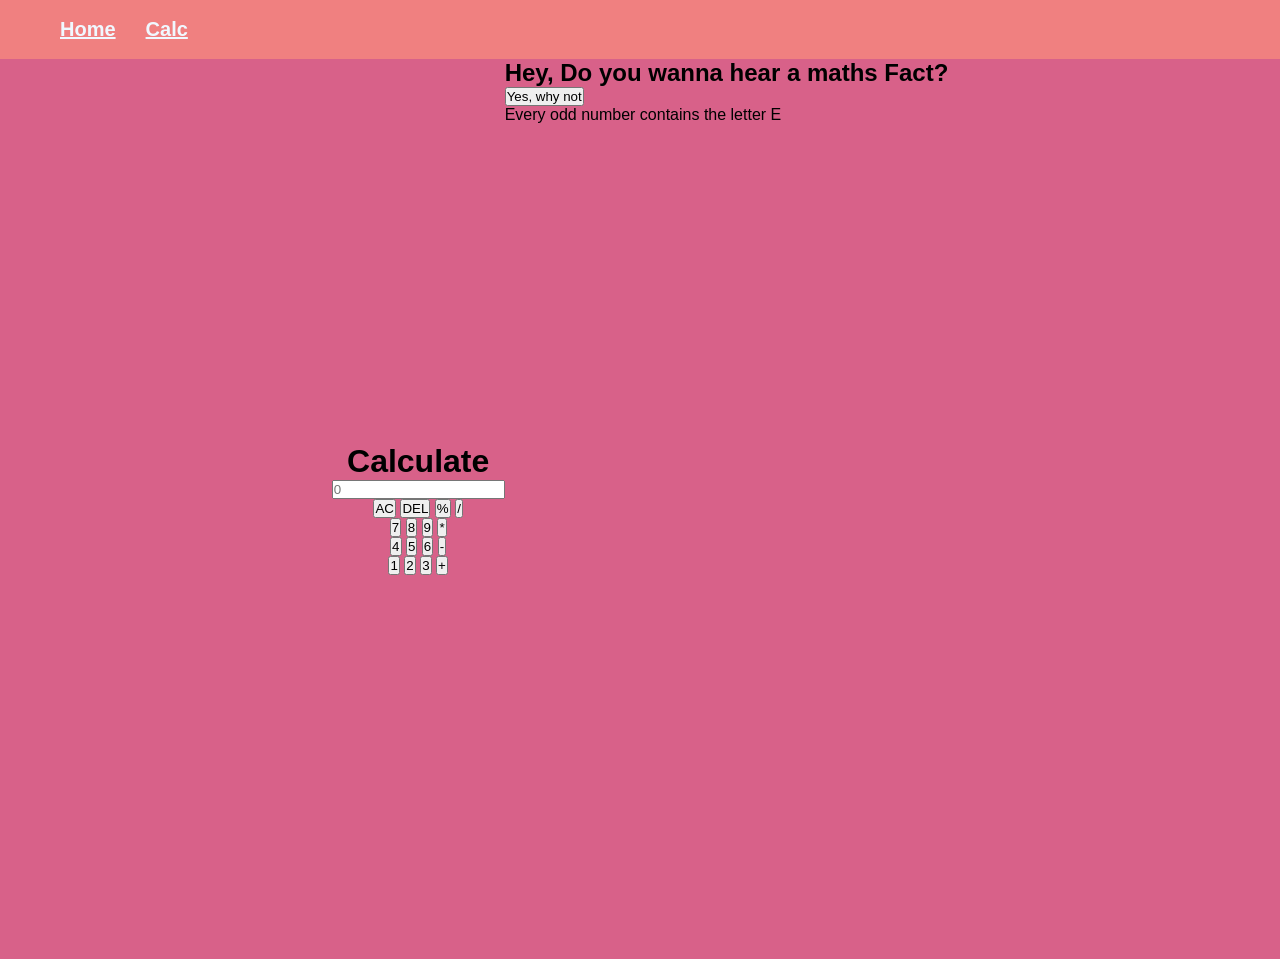
==== Calc.html @ 69eda092 "right now I am working on calc page I have given the navigation bar and styled it then I doing the c" ====
<!DOCTYPE html>
<html lang="en">
    <head>
        <meta charset="UTF-8">
        <meta name="viewport"
        content="width=device-width, initial-scale=1.0">
        <title>Calc Page</title>
        <link rel="StyleSheet" href="style.css">
    </head>
    <body>
      <header class="page2">
        <page2head>
            <ul>
                <li><a href="index.html">Home</a></li>
                <li><a href="calc.html">Calc</a></li>
            </ul>
        </page2head>
    </header>
        <page2sec class="sec2">
            <cal1>
                <h1>Calculate</h1>
                <input type="text" placeholder="0">
                <div>
                     <button>AC</button>
                     <button>DEL</button>
                     <button>%</button>
                     <button>/</button>
                </div>
                <div>
                     <button>7</button>
                     <button>8</button>
                     <button>9</button>
                     <button>*</button>
                </div>
                <div>
                     <button>4</button>
                     <button>5</button>
                     <button>6</button>
                     <button>-</button>
                 </div>
                 <div>
                     <button>1</button>
                     <button>2</button>
                     <button>3</button>
                     <button>+</button>
                </div>
            </cal1>
            <div class="container">
                <h2>Hey, Do you wanna hear a maths Fact?</h2>
                <button id="ask-button">Yes, why not</button>
                <div id="answer-box">
                    <p>Every odd number contains the letter E</p>
                </div>
            </div>
        </page2sec>
    </body>
</html>
---- style.css ----
*{
    margin:0px;
    padding:0px;
    box-sizing: Border-box;
    font-family: 'Ariel',sans-serif;

    /*This is for index.html page or you can simply say for home page */
}
.navbar{
    background-color:lightcoral;
    padding:18px 60px;
    display: flex;
    justify-content: space-between;
    align-items:center;
}
.navbar ul{
    list-style: none;
    display: flex;
    gap: 30px;
}
.navbar ul li a{
    color:aliceblue;
    text-decoration: underline;
    font-size: 20px;
    font-weight: bold;
    transition: 0.3sec ease;
}
.navbar ul li a:hover{
    color:antiquewhite;
}
.sec {
    background-color:rgb(216, 97, 137);
    height: 100vh;
    display: flex;
    justify-content:center;
    align-items: center;
    text-align:center;
    flex-direction:column;
    background-size: cover;
    background-repeat: no-repeat;
    background-position: center;
}
.sec h1{
    font-size:60px;

}
.sec p{
    font-size:20px;
    margin: 5px 0px;
}
.sec .btn{
    display:flex;
    padding:12px 20px;
    background-color: #e7a373;
    color:#fff;
    font-size:18px;
    letter-spacing:1px;
    text-decoration:none;
    border-radius:5px;
    transition: 0.3sec ease;
    
}
.sec .btn:hover{
    background-color:#d29163;
}

/*This is for 2nd page */
.page2{
    background-color:lightcoral;
    padding:18px 60px;
    display: flex;
    justify-content: space-between;
    align-items:center;
}
.page2 ul{
    list-style: none;
    display: flex;
    gap: 30px;
}
.page2 ul li a{
    color:aliceblue;
    text-decoration: underline;
    font-size: 20px;
    font-weight: bold;
    transition: 0.3sec ease;
}
.page2 ul li a:hover{
    color:antiquewhite;
}

.sec2 {
    background-color:rgb(216, 97, 137);
    height: 100vh;
    display: flex;
    justify-content:center;
}
.sec2 cal1 {
    height: 100vh;
    display: flex;
    justify-content:center;
    align-items: center;
    text-align:center;
    flex-direction:column;
    background-size: cover;
    background-repeat: no-repeat;
    background-position: center;
}
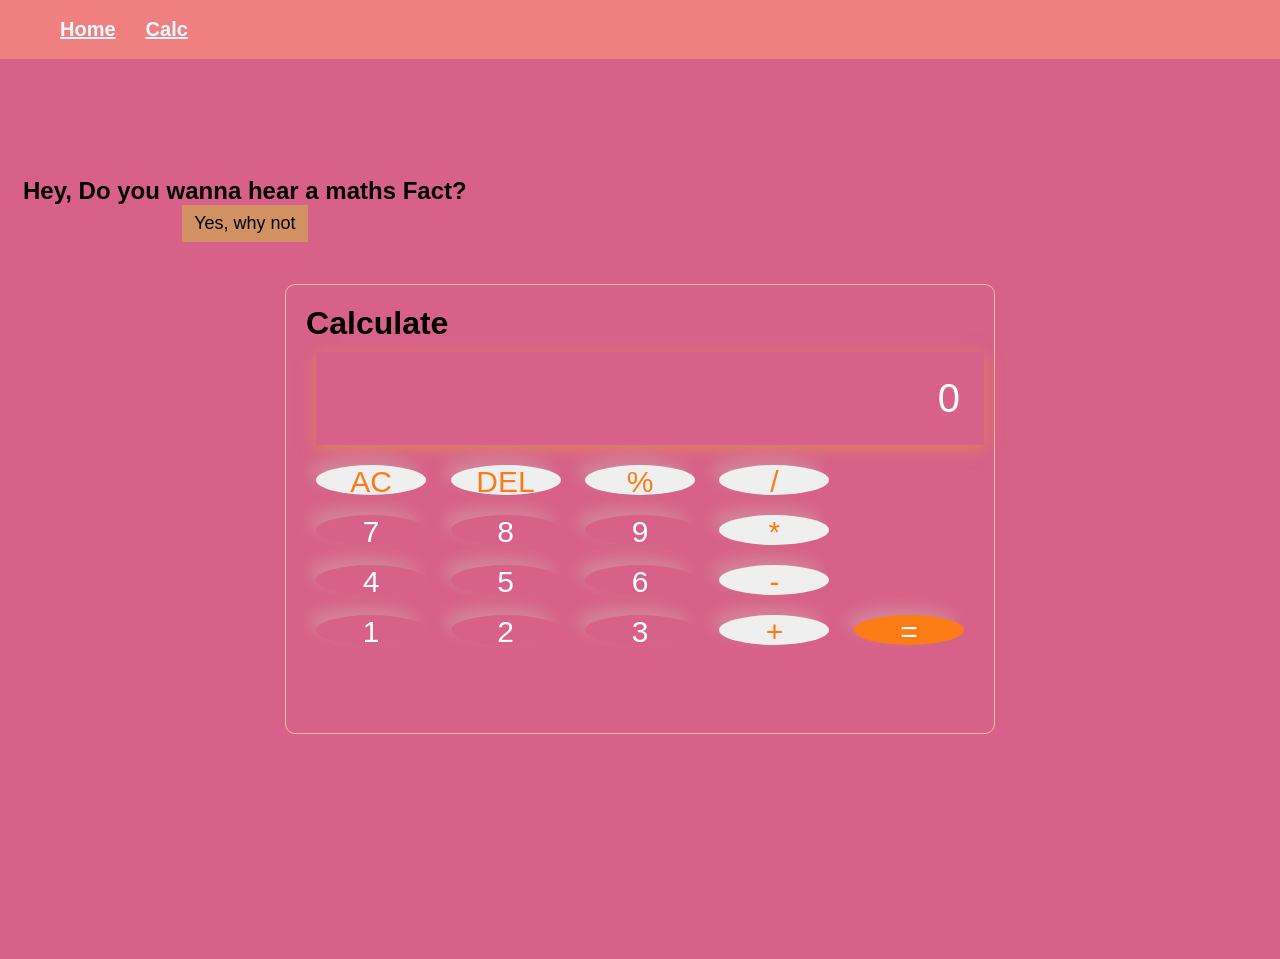
==== commit 6a2f909f: "I have done till the calculator buttons part and it was exhauting now I will add one more feature to" ====
--- a/Calc.html
+++ b/Calc.html
@@ -17,34 +17,35 @@
         </page2head>
     </header>
         <page2sec class="sec2">
-            <cal1>
+            <div class="calculatorpart">
                 <h1>Calculate</h1>
                 <input type="text" placeholder="0">
                 <div>
-                     <button>AC</button>
-                     <button>DEL</button>
-                     <button>%</button>
-                     <button>/</button>
+                     <button class="aribtns">AC</button>
+                     <button class="aribtns">DEL</button>
+                     <button class="aribtns">%</button>
+                     <button class="aribtns">/</button>
                 </div>
                 <div>
-                     <button>7</button>
-                     <button>8</button>
-                     <button>9</button>
-                     <button>*</button>
+                     <button class="btn1">7</button>
+                     <button class="btn1">8</button>
+                     <button class="btn1">9</button>
+                     <button class="aribtns">*</button>
                 </div>
                 <div>
-                     <button>4</button>
-                     <button>5</button>
-                     <button>6</button>
-                     <button>-</button>
+                     <button class="btn1">4</button>
+                     <button class="btn1">5</button>
+                     <button class="btn1">6</button>
+                     <button class="aribtns">-</button>
                  </div>
                  <div>
-                     <button>1</button>
-                     <button>2</button>
-                     <button>3</button>
-                     <button>+</button>
+                     <button class="btn1">1</button>
+                     <button class="btn1">2</button>
+                     <button class="btn1">3</button>
+                     <button class="aribtns">+</button>
+                     <button class="equalbtn">=</button>
                 </div>
-            </cal1>
+            </div>
             <div class="container">
                 <h2>Hey, Do you wanna hear a maths Fact?</h2>
                 <button id="ask-button">Yes, why not</button>
--- a/style.css
+++ b/style.css
@@ -93,15 +93,89 @@
     height: 100vh;
     display: flex;
     justify-content:center;
+    align-items:center;
+    position:relative;
 }
-.sec2 cal1 {
-    height: 100vh;
-    display: flex;
-    justify-content:center;
+.sec2 .calculatorpart {
+    height: 50vh;
     align-items: center;
+    background-color:transparent;
+    border: 1px solid #f2be9a;
+    border-radius: 10px;
+    padding:20px;
+    box-shadow: 0p 3px 15px rgba(238, 200, 88, 0.637);
+}
+input {
+    width:100%;
+    border:none;
+    padding:24px;
+    margin:10px;
+    background: transparent;
+    box-shadow: 0px 3px 15px rgba(236, 170, 48, 0.501);
+    font-size:40px;
+    text-align:right;
+    cursor: pointer;
+}
+input::placeholder{
+    color:#ffffff;
+}
+.sec2 .btn1{
+    border: none;
+    width: 110px;
+    height: 30px;
+    margin: 10px;
+    border-radius: 50%;
+    background: transparent;
+    color: #ffffff;
+    font-size:30px;
+    box-shadow: -8px -8px 15px rgba(207, 175, 175, 0.444);
+    cursor: pointer;
+}
+.equalbtn{
+    background-color: #fb7c14;
+    border: none;
+    width: 110px;
+    height: 30px;
+    margin: 10px;
+    border-radius: 50%;
+    color: #ffffff;
+    font-size:30px;
+    box-shadow: -8px -8px 15px rgba(207, 175, 175, 0.444);
+    cursor: pointer;
+}
+.aribtns{
+    color:#fb7c14;
+    border: none;
+    width: 110px;
+    height: 30px;
+    margin: 10px;
+    border-radius: 50%;
+    font-size:30px;
+    box-shadow: -8px -8px 15px rgba(207, 175, 175, 0.444);
+    cursor: pointer;
+}
+.container {
+    position:absolute;
+    left:20px;
+    top:10%;
+    transform:translate(-5%);
     text-align:center;
-    flex-direction:column;
-    background-size: cover;
-    background-repeat: no-repeat;
-    background-position: center;
+    padding: 28px;
+    background:transparent;
+    border-radius:10px;
+}
+#ask-button {
+    background-color:#d29163;
+    border:none;
+    padding:8px 12px;
+    font-size:18px;
+    border: radius 5px;
+    cursor:pointer;
+}
+#answer-box {
+    display:none;
+    margin-top:20px;
+    padding:10px;
+    background-color:lightblue;
+    border-radius:5px;
 }
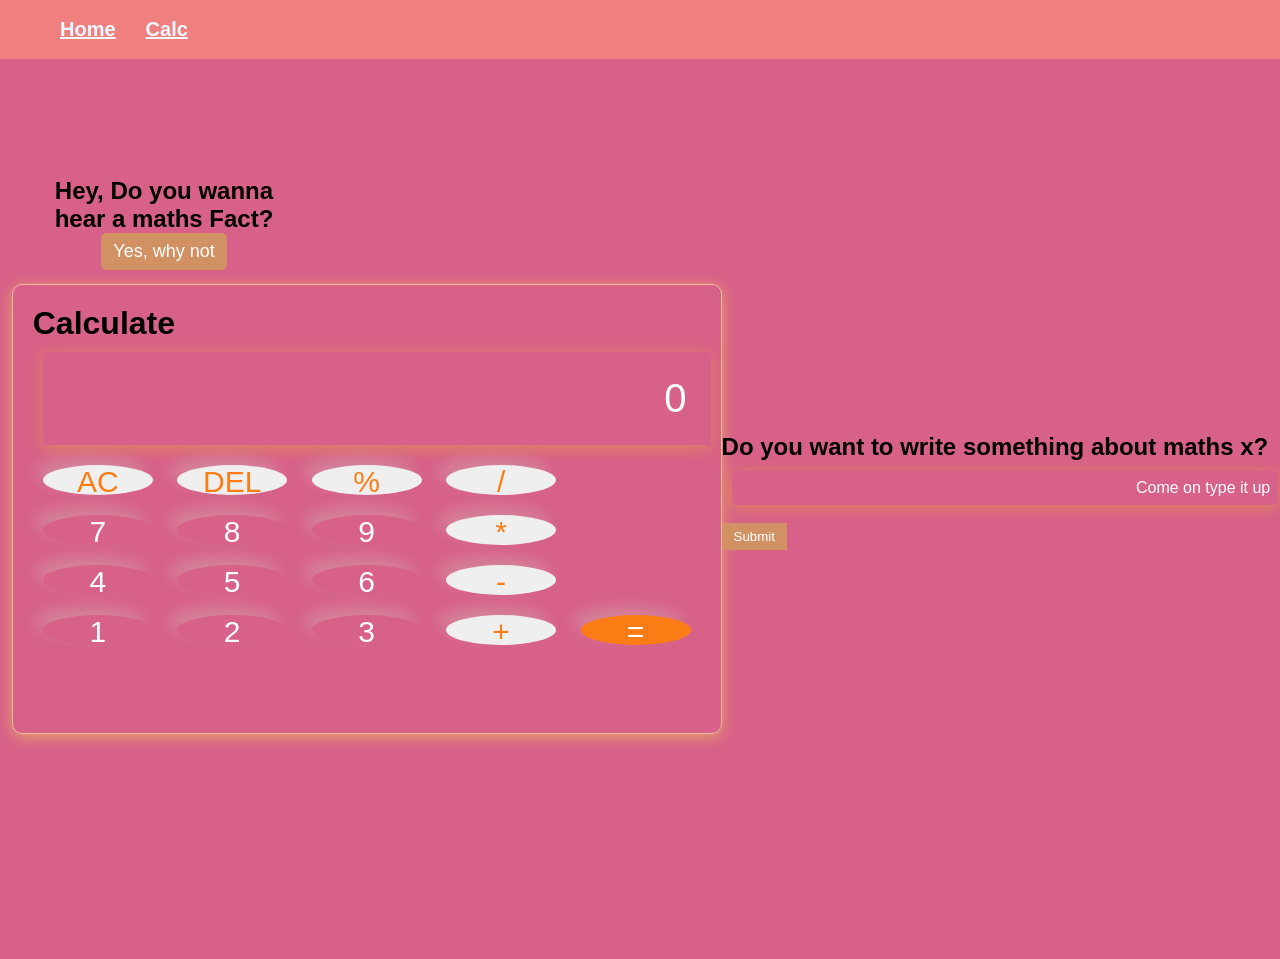
==== commit ca12b4fd: "I have added the last feature that I really wanted to add and that is giving the user option to say " ====
--- a/Calc.html
+++ b/Calc.html
@@ -19,7 +19,7 @@
         <page2sec class="sec2">
             <div class="calculatorpart">
                 <h1>Calculate</h1>
-                <input type="text" placeholder="0">
+                <input type="text" placeholder="0" id="inputBox">
                 <div>
                      <button class="aribtns">AC</button>
                      <button class="aribtns">DEL</button>
@@ -53,6 +53,13 @@
                     <p>Every odd number contains the letter E</p>
                 </div>
             </div>
+            <div class="maths-x">
+                <h2>Do you want to write something about maths x?</h2>
+                <input type="text" id="maths-x-input" placeholder="Come on type it up">
+                <button id="maths-x-btn">Submit</button>
+                <div id="maths-x-output"></div>
+            </div>
         </page2sec>
+        <script src="script.js"></script>
     </body>
 </html>
--- a/style.css
+++ b/style.css
@@ -82,7 +82,7 @@
     text-decoration: underline;
     font-size: 20px;
     font-weight: bold;
-    transition: 0.3sec ease;
+    transition: 0.3s ease;
 }
 .page2 ul li a:hover{
     color:antiquewhite;
@@ -103,7 +103,7 @@
     border: 1px solid #f2be9a;
     border-radius: 10px;
     padding:20px;
-    box-shadow: 0p 3px 15px rgba(238, 200, 88, 0.637);
+    box-shadow: 0px 3px 15px rgba(238, 200, 88, 0.637);
 }
 input {
     width:100%;
@@ -115,6 +115,7 @@
     font-size:40px;
     text-align:right;
     cursor: pointer;
+    color:#ffffff;
 }
 input::placeholder{
     color:#ffffff;
@@ -163,14 +164,17 @@
     padding: 28px;
     background:transparent;
     border-radius:10px;
+    width:320px;
+    z-index: 10;
 }
 #ask-button {
     background-color:#d29163;
     border:none;
     padding:8px 12px;
     font-size:18px;
-    border: radius 5px;
+    border-radius: 5px;
     cursor:pointer;
+    color: #ffffff;
 }
 #answer-box {
     display:none;
@@ -178,4 +182,40 @@
     padding:10px;
     background-color:lightblue;
     border-radius:5px;
+    color: #333;
+}
+
+.maths-x-section {
+    margin-top:35px;
+    padding-top:20px;
+    border-top:1px;
+}
+.maths-x-section h2{
+    font-size:18px;
+    color:#ffffff;
+    margin-bottom:10px;
+}
+#maths-x-input{
+    width:100%;
+    font-size:16px;
+    padding:8px;
+    border-radius: 5px;
+    border:1px;
+    background: transparent;
+    color:#ffffff;
+}
+#maths-x-btn{
+    background-color:#d29163;
+    border: none;
+    padding:6px 12px;
+    cursor:pointer;
+    color:#ffffff;
+    margin-top:8px;
+}
+#maths-x-output{
+    margin-top:12px;
+    font-size:18px;
+    font-weight:bold;
+    color:lightblue;
+    min-height:24px;
 }
